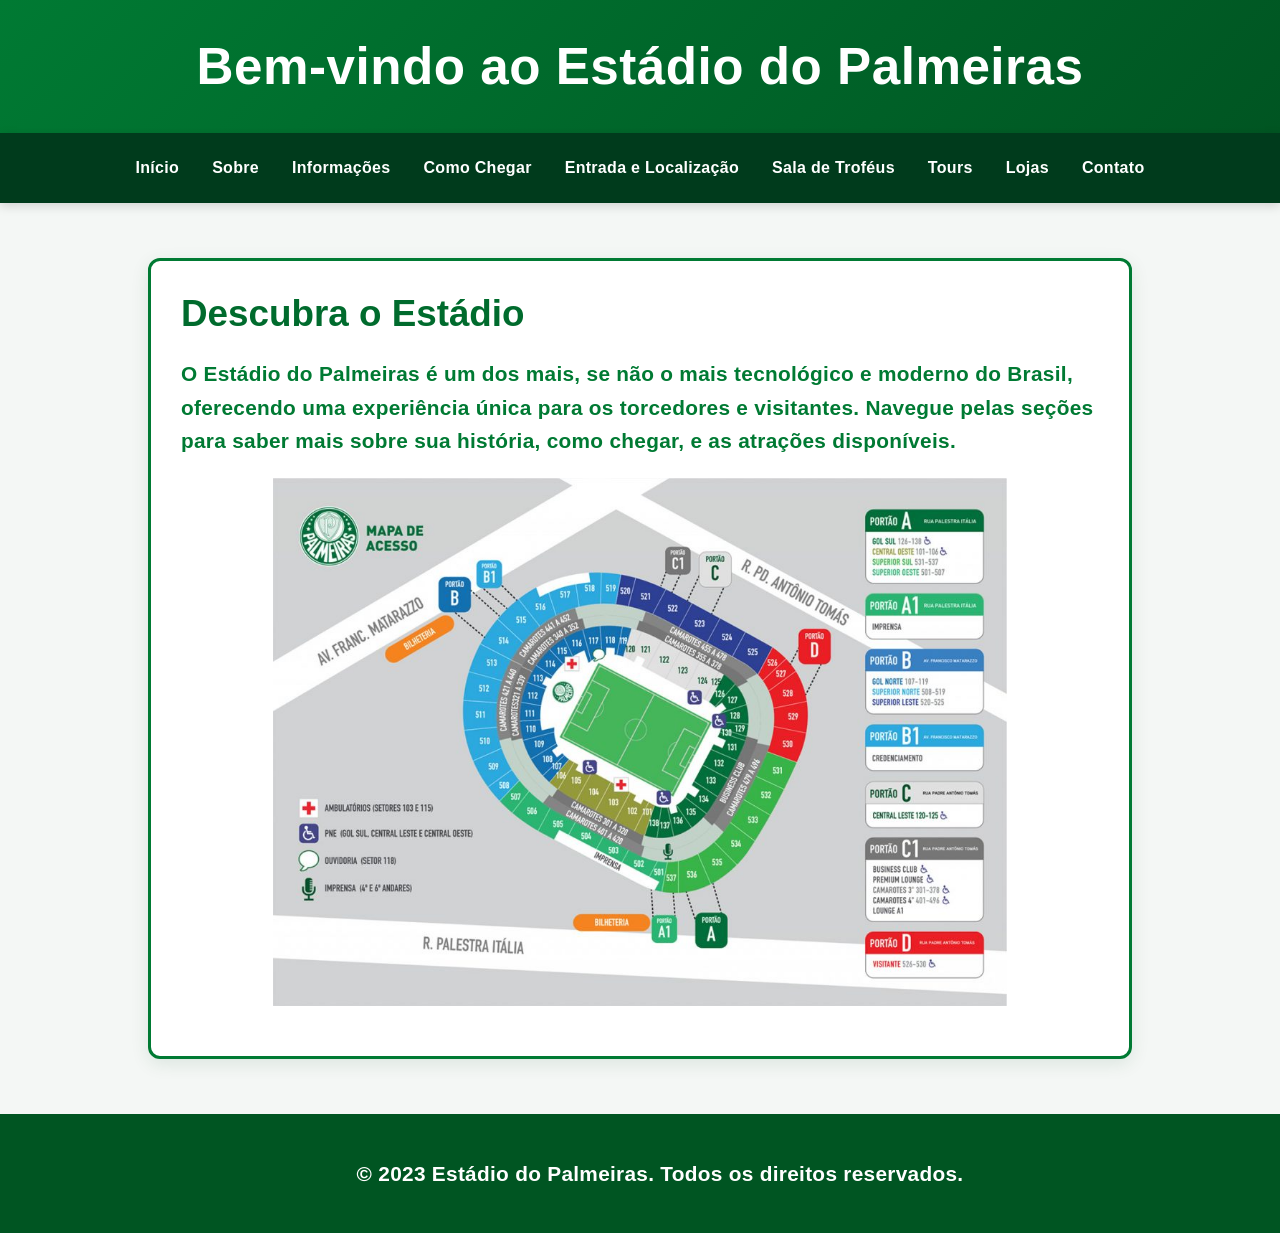
==== site-estadio-palmeiras-main/index.html @ af33e70f "terminando" ====
<!DOCTYPE html>
<html lang="pt-br">
<head>
    <meta charset="UTF-8">
    <meta name="viewport" content="width=device-width, initial-scale=1.0">
    <link rel="stylesheet" href="css/style.css" />
    <title>Estádio do Palmeiras</title>
</head>
<body>
    <header>
        <h1>Bem-vindo ao Estádio do Palmeiras</h1>
    </header>
    <nav>
        <a href="index.html">Início</a>
        <a href="sobre.html">Sobre</a>
        <a href="informacoes.html">Informações</a>
        <a href="pages/como-chegar.html">Como Chegar</a>
        <a href="pages/entrada-e-localizacao.html">Entrada e Localização</a>
        <a href="pages/sala-de-trofeus.html">Sala de Troféus</a>
        <a href="pages/tours.html">Tours</a>
        <a href="pages/lojas.html">Lojas</a>
        <a href="contato.html">Contato</a>
    </nav>
    <main class="container">
        <section>
            <h2>Descubra o Estádio</h2>
            <p>O Estádio do Palmeiras é um dos mais, se não o mais tecnológico e moderno do Brasil, oferecendo uma experiência única para os torcedores e visitantes. Navegue pelas seções para saber mais sobre sua história, como chegar, e as atrações disponíveis.</p>
            <img src="imagens/mapa-de-acesso-arena-palmeiras-1024x736.jpg" alt="Mapa de Acesso ao Estádio do Palmeiras">
        </section>
    </main>
    <footer>
        <p>&copy; 2023 Estádio do Palmeiras. Todos os direitos reservados.</p>
    </footer>
</body>
</html>
---- site-estadio-palmeiras-main/css/style.css ----
body {
    font-family: 'Segoe UI', Tahoma, Geneva, Verdana, sans-serif;
    margin: 0;
    padding: 0;
    background-color: #f4f7f5;
    color: #1f2933;
    font-size: 18px;
    line-height: 1.7;
}

header {
    background: linear-gradient(135deg, #007a33, #005522);
    color: #ffffff;
    padding: 36px 20px;
    text-align: center;
    box-shadow: 0 4px 12px rgba(0, 75, 35, 0.2);
}

h1 {
    margin: 0;
    font-size: clamp(2rem, 5vw, 3.2rem);
    font-weight: 800;
    letter-spacing: 0.5px;
    line-height: 1.2;
}

nav {
    background: #003b1c;
    padding: 12px 16px;
    text-align: center;
    box-shadow: 0 3px 10px rgba(0, 0, 0, 0.15);
}

nav a {
    color: #ffffff;
    text-decoration: none;
    padding: 9px 14px;
    display: inline-block;
    font-size: 1rem;
    font-weight: 700;
    letter-spacing: 0.3px;
    border-radius: 6px;
    transition: background-color 0.2s ease, transform 0.2s ease;
}

nav a:hover {
    background: #007a33;
    transform: translateY(-2px);
}

h2 {
    color: #006b2d;
    font-size: clamp(1.7rem, 4vw, 2.3rem);
    line-height: 1.25;
    margin-top: 0;
    margin-bottom: 14px;
}

p {
    color: #007a33;
    font-size: 1.3rem;
    font-weight: 700;
    letter-spacing: 0.3px;
    line-height: 1.6;
    -webkit-text-stroke: 1px #ffffff;
    paint-order: stroke fill;
}

main,
.container {
    width: 80%;
    max-width: 1100px;
    margin: 35px auto;
    box-sizing: border-box;
}

main {
    display: flex;
    flex-direction: column;
    gap: 30px;
}

section {
    background: #ffffff;
    padding: 30px;
    border: 3px solid #007a33;
    border-radius: 12px;
    box-shadow: 0 5px 18px rgba(0, 75, 35, 0.1);
}

img {
    display: block;
    width: 80%;
    max-width: 800px;
    height: auto;
    margin: 20px auto;
}

table {
    width: 100%;
    border-collapse: collapse;
    margin: 20px 0;
    border: 2px solid #007a33;
}

th,
td {
    border: 1px solid #007a33;
    padding: 10px 12px;
    text-align: left;
}

th {
    background-color: #e4f2e9;
    color: #005522;
}

.container {
    overflow: hidden;
    padding: 20px;
}

footer {
    text-align: center;
    padding: 22px 20px;
    background: #005522;
    color: #ffffff;
    font-size: 1rem;
    position: relative;
    bottom: 0;
    width: 100%;
}

footer p {
    color: #ffffff;
    -webkit-text-stroke: 0;
}

@media (max-width: 600px) {
    body {
        font-size: 16px;
    }

    nav a {
        padding: 8px 10px;
        font-size: 0.95rem;
    }

    main,
    .container {
        width: auto;
        padding: 0 16px;
    }

    section {
        padding: 22px;
    }
}
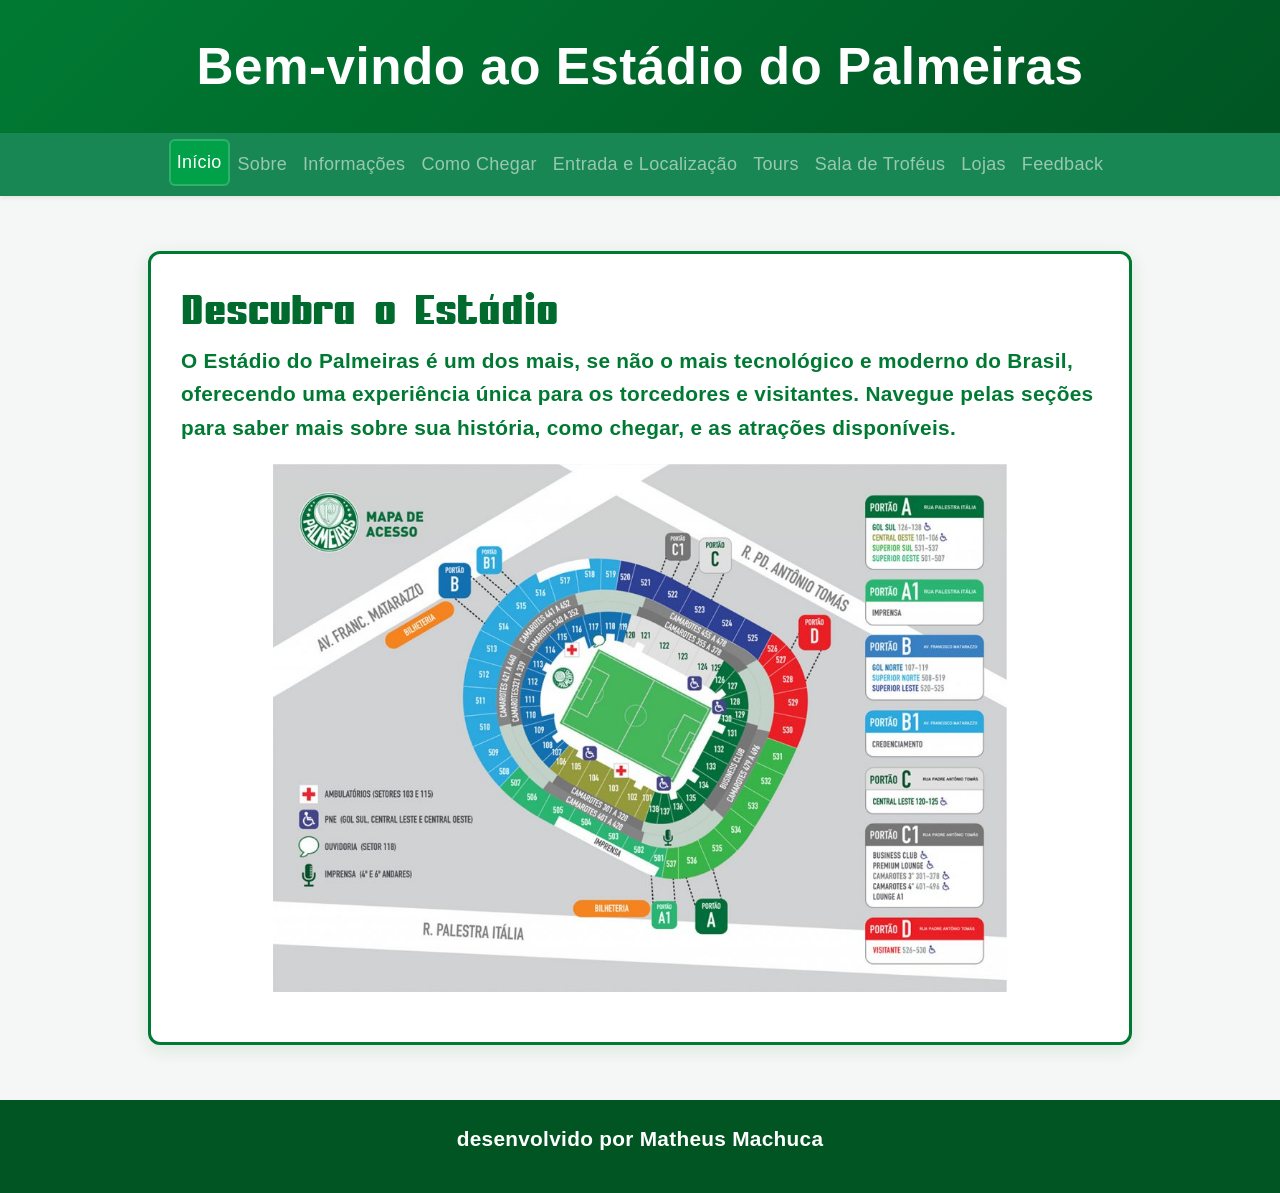
==== commit 16802c0e: "termineando av1" ====
--- a/site-estadio-palmeiras-main/index.html
+++ b/site-estadio-palmeiras-main/index.html
@@ -3,6 +3,7 @@
 <head>
     <meta charset="UTF-8">
     <meta name="viewport" content="width=device-width, initial-scale=1.0">
+    <link href="https://cdn.jsdelivr.net/npm/bootstrap@5.3.3/dist/css/bootstrap.min.css" rel="stylesheet">
     <link rel="stylesheet" href="css/style.css" />
     <title>Estádio do Palmeiras</title>
 </head>
@@ -10,16 +11,25 @@
     <header>
         <h1>Bem-vindo ao Estádio do Palmeiras</h1>
     </header>
-    <nav>
-        <a href="index.html">Início</a>
-        <a href="sobre.html">Sobre</a>
-        <a href="informacoes.html">Informações</a>
-        <a href="pages/como-chegar.html">Como Chegar</a>
-        <a href="pages/entrada-e-localizacao.html">Entrada e Localização</a>
-        <a href="pages/sala-de-trofeus.html">Sala de Troféus</a>
-        <a href="pages/tours.html">Tours</a>
-        <a href="pages/lojas.html">Lojas</a>
-        <a href="contato.html">Contato</a>
+    <nav class="navbar navbar-expand-lg navbar-dark bg-success shadow-sm">
+        <div class="container-fluid justify-content-center">
+            <button class="navbar-toggler" type="button" data-bs-toggle="collapse" data-bs-target="#mainNav" aria-controls="mainNav" aria-expanded="false" aria-label="Toggle navigation">
+                <span class="navbar-toggler-icon"></span>
+            </button>
+            <div class="collapse navbar-collapse justify-content-center" id="mainNav">
+                <div class="navbar-nav flex-wrap justify-content-center">
+                    <a class="nav-link" href="index.html">Início</a>
+                    <a class="nav-link" href="sobre.html">Sobre</a>
+                    <a class="nav-link" href="informacoes.html">Informações</a>
+                    <a class="nav-link" href="pages/como-chegar.html">Como Chegar</a>
+                    <a class="nav-link" href="pages/entrada-e-localizacao.html">Entrada e Localização</a>
+                    <a class="nav-link" href="pages/tours.html">Tours</a>
+                    <a class="nav-link" href="pages/sala-de-trofeus.html">Sala de Troféus</a>
+                    <a class="nav-link" href="pages/lojas.html">Lojas</a>
+                    <a class="nav-link" href="contato.html">Feedback</a>
+                </div>
+            </div>
+        </div>
     </nav>
     <main class="container">
         <section>
@@ -29,7 +39,9 @@
         </section>
     </main>
     <footer>
-        <p>&copy; 2023 Estádio do Palmeiras. Todos os direitos reservados.</p>
+        <p>desenvolvido por Matheus Machuca</p>
     </footer>
+    <script src="https://cdn.jsdelivr.net/npm/bootstrap@5.3.3/dist/js/bootstrap.bundle.min.js"></script>
+    <script src="js/script.js"></script>
 </body>
 </html>
--- a/site-estadio-palmeiras-main/css/style.css
+++ b/site-estadio-palmeiras-main/css/style.css
@@ -1,3 +1,10 @@
+@font-face {
+    font-family: 'MYPUMA';
+    src: url('../fonte/MYPUMA__.TTF') format('truetype');
+    font-weight: normal;
+    font-style: normal;
+}
+
 body {
     font-family: 'Segoe UI', Tahoma, Geneva, Verdana, sans-serif;
     margin: 0;
@@ -48,8 +55,15 @@
     transform: translateY(-2px);
 }
 
+nav a.active {
+    background: #00a148;
+    box-shadow: inset 0 0 0 2px rgba(255, 255, 255, 0.18);
+    transform: translateY(-2px);
+}
+
 h2 {
     color: #006b2d;
+    font-family: 'MYPUMA', 'Segoe UI', sans-serif;
     font-size: clamp(1.7rem, 4vw, 2.3rem);
     line-height: 1.25;
     margin-top: 0;
@@ -88,6 +102,63 @@
     box-shadow: 0 5px 18px rgba(0, 75, 35, 0.1);
 }
 
+.feedback-form {
+    display: flex;
+    flex-direction: column;
+    gap: 18px;
+    margin-top: 15px;
+}
+
+.campo-group {
+    display: flex;
+    flex-direction: column;
+    gap: 8px;
+}
+
+.campo-group label {
+    color: #005522;
+    font-weight: 700;
+}
+
+.campo-group input,
+.campo-group select,
+.campo-group textarea {
+    width: 100%;
+    box-sizing: border-box;
+    padding: 12px 14px;
+    border: 2px solid #cfe7d7;
+    border-radius: 8px;
+    background: #f9fdfb;
+    font-family: inherit;
+    font-size: 1rem;
+}
+
+.campo-group input:focus,
+.campo-group select:focus,
+.campo-group textarea:focus {
+    border-color: #007a33;
+    outline: none;
+    box-shadow: 0 0 0 3px rgba(0, 122, 51, 0.12);
+}
+
+.feedback-form button {
+    align-self: flex-start;
+    background: #007a33;
+    color: #ffffff;
+    border: none;
+    border-radius: 8px;
+    padding: 12px 22px;
+    font-size: 1rem;
+    font-weight: 700;
+    cursor: pointer;
+    transition: background 0.2s ease, transform 0.2s ease;
+}
+
+.feedback-form button:hover {
+    background: #005522;
+    transform: translateY(-1px);
+}
+
 img {
     display: block;
     width: 80%;
